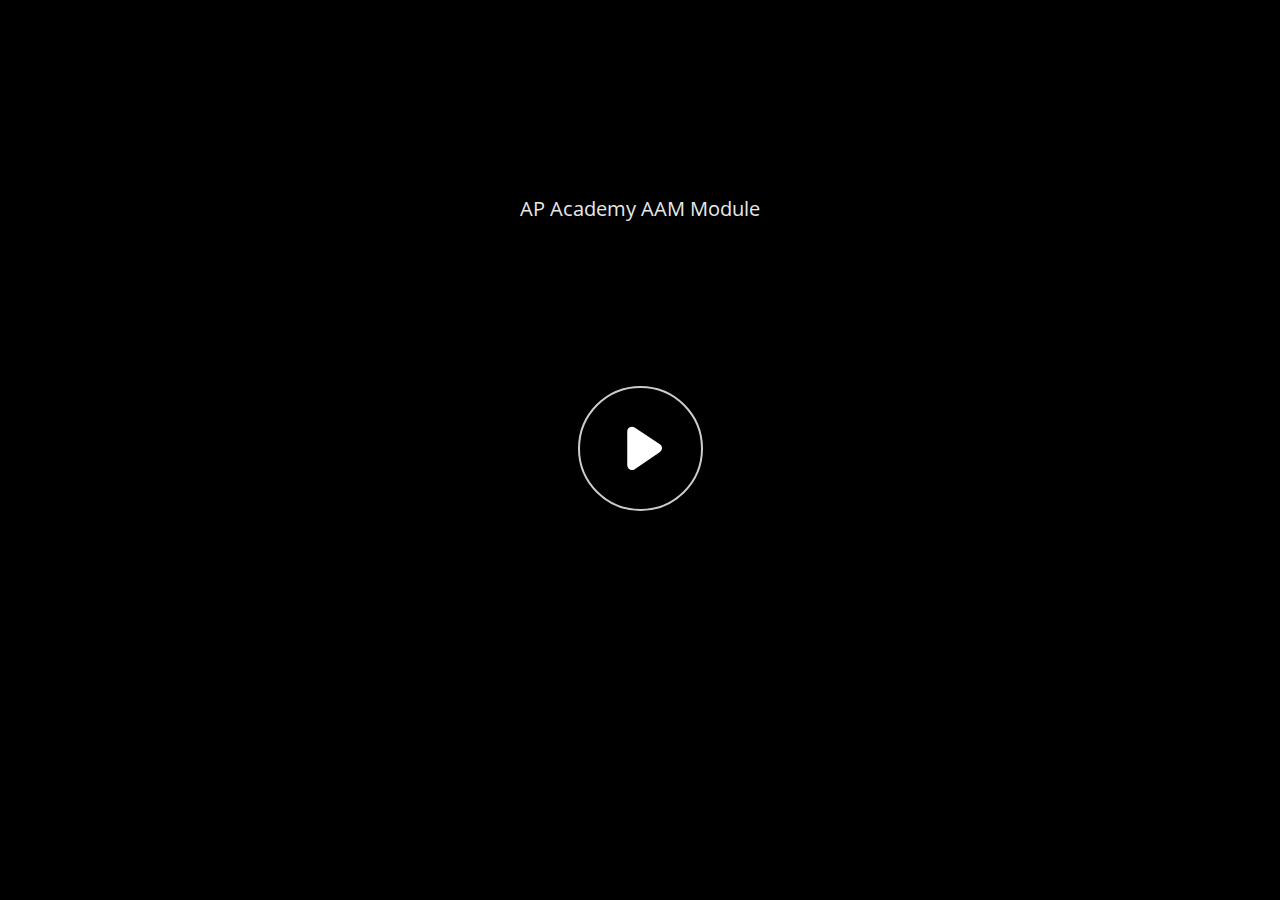
==== story.html @ 5a3a5e27 "Oleh" ====
<!doctype html>
<html lang="en-US">
<head>
  <meta charset="utf-8">
  <!-- Created using Storyline 360 - http://www.articulate.com  -->
  <!-- version: 3.65.28121.0 -->
  <title> AP Academy AAM Module</title>
  <meta http-equiv="x-ua-compatible" content="IE=edge"/>
  <meta name="viewport" content="width=device-width,initial-scale=1,user-scalable=no,shrink-to-fit=no,minimal-ui"/>
  <meta name="apple-mobile-web-app-capable" content="yes"/>
  <style>
    html, body { height: 100%; padding: 0; margin: 0 }
    #app { height: 100%; width: 100%; }
  </style>

  <script>
    window.DS = {};
    window.globals = {
      DATA_PATH_BASE: '',
      HAS_FRAME: true,
      HAS_SLIDE: true,

      lmsPresent: false,
      tinCanPresent: false,
      cmi5Present: false,
      aoSupport: false,
      scale: 'noscale',
      captureRc: false,
      browserSize: 'optimal',
      bgColor: '#FFFFFF',
      features: 'AccessibleVideo,InsertSvgPicture,LayerPresentAsDialog,MultipleQuizTracking,QuestionCorrectVariable,UpdatedThemeEditor',
      themeName: 'unified',
      preloaderColor: '#8C8C8C',
      suppressAnalytics: false,
      productChannel: 'stable',
      publishSource: 'storyline',
      aid: 'aid|6719216d-f99c-485b-b03f-3859080e1500',
      cid: '6fb1d70c-1458-431a-b708-6797d28e910f',
      playerVersion: '3.65.28121.0',
      publishTimestamp: '2022-06-22T21:04:27.3573836Z',
      maxIosVideoElements: 10,

      
      parseParams: function(qs) {
        if (window.globals.parsedParams != null) {
          return window.globals.parsedParams;
        }
        qs = (qs || window.location.search.substr(1)).split('+').join(' ');
        var params = {},
            tokens,
            re = /[?&]?([^=]+)=([^&]*)/g;

        while (tokens = re.exec(qs)) {
          params[decodeURIComponent(tokens[1]).trim()] =
            decodeURIComponent(tokens[2]).trim();
        }
        window.globals.parsedParams = params;
        return params;
      }

    };
  </script>
  <script>
    var isIe11 = ('ActiveXObject' in window || window.MSBlobBuilder != null)
      && window.msCrypto != null && !window.ActiveXObject;
    if (isIe11 && window.globals.features.indexOf('IE11Warning') != -1) {
      window.globals.unsupportedBrowser = true;
      document.write(atob('[base64]'));
    }
  </script>
  
  <script>window.THREE = { };</script>
  
</head>
<body style="background: #FFFFFF" class="cs-HTML theme-unified">
  <!-- 360 -->
  <script>!function(e){var i=/iPhone/i,o=/iPod/i,n=/iPad/i,t=/(?=.*\bAndroid\b)(?=.*\bMobile\b)/i,d=/Android/i,s=/(?=.*\bAndroid\b)(?=.*\bSD4930UR\b)/i,b=/(?=.*\bAndroid\b)(?=.*\b(?:KFOT|KFTT|KFJWI|KFJWA|KFSOWI|KFTHWI|KFTHWA|KFAPWI|KFAPWA|KFARWI|KFASWI|KFSAWI|KFSAWA)\b)/i,r=/IEMobile/i,h=/(?=.*\bWindows\b)(?=.*\bARM\b)/i,a=/BlackBerry/i,l=/BB10/i,p=/Opera Mini/i,f=/(CriOS|Chrome)(?=.*\bMobile\b)/i,u=/(?=.*\bFirefox\b)(?=.*\bMobile\b)/i,c=new RegExp("(?:Nexus 7|BNTV250|Kindle Fire|Silk|GT-P1000)","i"),w=function(e,i){return e.test(i)},A=function(e){var A=e||navigator.userAgent,v=A.split("[FBAN");if(void 0!==v[1]&&(A=v[0]),this.apple={phone:w(i,A),ipod:w(o,A),tablet:!w(i,A)&&w(n,A),device:w(i,A)||w(o,A)||w(n,A)},this.amazon={phone:w(s,A),tablet:!w(s,A)&&w(b,A),device:w(s,A)||w(b,A)},this.android={phone:w(s,A)||w(t,A),tablet:!w(s,A)&&!w(t,A)&&(w(b,A)||w(d,A)),device:w(s,A)||w(b,A)||w(t,A)||w(d,A)},this.windows={phone:w(r,A),tablet:w(h,A),device:w(r,A)||w(h,A)},this.other={blackberry:w(a,A),blackberry10:w(l,A),opera:w(p,A),firefox:w(u,A),chrome:w(f,A),device:w(a,A)||w(l,A)||w(p,A)||w(u,A)||w(f,A)},this.seven_inch=w(c,A),this.any=this.apple.device||this.android.device||this.windows.device||this.other.device||this.seven_inch,this.phone=this.apple.phone||this.android.phone||this.windows.phone,this.tablet=this.apple.tablet||this.android.tablet||this.windows.tablet,"undefined"==typeof window)return this},v=function(){var e=new A;return e.Class=A,e};"undefined"!=typeof module&&module.exports&&"undefined"==typeof window?module.exports=A:"undefined"!=typeof module&&module.exports&&"undefined"!=typeof window?module.exports=v():"function"==typeof define&&define.amd?define("isMobile",[],e.isMobile=v()):e.isMobile=v()}(this);
    window.isMobile.apple.tablet = window.isMobile.apple.tablet ||
      (navigator.platform === 'MacIntel' && navigator.maxTouchPoints > 1);
    window.isMobile.apple.device = window.isMobile.apple.device || window.isMobile.apple.tablet;
    window.isMobile.tablet = window.isMobile.tablet || window.isMobile.apple.tablet;
    window.isMobile.any = window.isMobile.any || window.isMobile.apple.tablet;
  </script>

  <div id="focus-sink" tabindex="-1"></div>

  <div id="preso"></div>
  <script>
    (function() {

      var classTypes = [ 'desktop', 'mobile', 'phone', 'tablet' ];

      var addDeviceClasses = function(prefix, testObj) {
        var curr, i;
        for (i = 0; i < classTypes.length; i++) {
          curr = classTypes[i];
          if (testObj[curr]) {
            document.body.classList.add(prefix + curr);
          }
        }
      };

      var params = window.globals.parseParams(),
          isDevicePreview = params.devicepreview === '1',
          isPhoneOverride = params.deviceType === 'phone' || (isDevicePreview && params.phone == '1'),
          isTabletOverride = (params.deviceType === 'tablet' || isDevicePreview) && !isPhoneOverride,
          isMobileOverride = isPhoneOverride || isTabletOverride;

      var deviceView = {
        desktop: !window.isMobile.any && !isMobileOverride,
        mobile: window.isMobile.any || isMobileOverride,
        phone: isPhoneOverride || (window.isMobile.phone && !isTabletOverride),
        tablet: isTabletOverride || window.isMobile.tablet
      };

      window.globals.deviceView = deviceView;
      window.isMobile.desktop = !window.isMobile.any;
      window.isMobile.mobile = window.isMobile.any;

      addDeviceClasses('view-', deviceView);

    })();
  </script>
  
  <script src='story_content/user.js' type=text/javascript></script>
  <div class="slide-loader"></div>

  <script>
    var doc = document, loader = doc.body.querySelector('.slide-loader'); [ 1, 2, 3 ].forEach(function(n) { var d = doc.createElement('div'); d.style.backgroundColor = window.globals.preloaderColor; d.classList.add('mobile-loader-dot'); d.classList.add('dot' + n); loader.appendChild(d); });
  </script>

  <div class="mobile-load-title-overlay" style="display: none">
    <div class="mobile-load-title"> AP Academy AAM Module</div>
  </div>

  <div class="mobile-chrome-warning"></div>

  <div class="warn-connection-dialog" style="display:none">
  <div class="warn-connection-content">
    <p>Internet connection lost. Please check your connection.</p>
    <p class="warn-connection-status"></p>
    <div class="warn-ui">
      <button class="connection-retry">Retry</button>
    </div>
  </div>
</div>

<style>
  .warn-connection-dialog {
    background: rgba(0, 0, 0, 0.2);
    position: fixed;
    left: 0;
    top: 0;
    width: 100%;
    height: 100%;
    z-index: 999;
  }
  .warn-connection-content {
    position: absolute;
    width: 80%;
    max-width: 450px;
    min-width: 350px;
    background: white;
    border: 1px solid black;
    color: black;
    min-height: 150px;
    padding: 1em;
    left: 50%;
    top: 50%;
    transform : translate(-50%, -50%);
  }
  .warn-connection-dialog button {
    position: relative;
    padding: .5em;
    cursor: pointer;
  }
  .warn-ui {
    position: absolute;
    bottom: 1em;
    width: 100%;
  }
  .warn-connection-status {
    color: red;
  }
</style>

<script>
  (function() {

    // @TODO this is POC code and can be cleaned up a bit more if we move forward
    // with the feature
    var CHECK_CONNECTION_TICK = 500;
    var RESTART_CHECK = 500; // for firefox
    var MESSAGE_DELAY = 200;

    var noConnection = 'no connection...'

    var warnEl = document.querySelector('.warn-connection-dialog');
    var retryEl = document.querySelector('.connection-retry');
    var statusEl = document.querySelector('.warn-connection-status');

    var controller;
    var checking = false;
    var warningShown;

    function checkConnection(sucessMethod) {
      checking = true;
      if (controller) {
        controller.abort();
      }

      controller = new AbortController();
      var signal = controller.signal;
      var done;

      // when the internet first goes out, firefox needs another
      // `fetch` request to start checking again for some reason
      if (window.navigator.userAgent.toLowerCase().includes('firefox')) {
        setTimeout(function() {
          if (!done) {
            checkConnection();
          }
        }, RESTART_CHECK);
      }

      fetch('./story_content/thumbnail.jpg', {
        method: 'GET',
        mode: 'cors',
        cache: 'no-cache',
        signal: signal
      }).then(function(result) {
        if (result.status >= 200 && result.status < 300) {
          if (sucessMethod) { sucessMethod(); }
        } else {
          statusEl.innerHTML = noConnection;
          showWarning();
        }
        checking = false;
        done = true;
      }).catch(function(err) {
        if (err.name === 'TypeError') {
          statusEl.innerHTML = noConnection;
          showWarning();
          done = true;
          checking = false;
        }
      });
    }

    function showWarning(btn) {
      warningShown = true;
      warnEl.style.display = 'block';
      statusEl.innerHTML = noConnection;
    }

    statusEl.innerHTML = noConnection;
    retryEl.addEventListener('click', function() {
      statusEl.innerHTML = 'trying to connect...';
      setTimeout(function() {
        checkConnection(function() {
          warningShown = false;
          warnEl.style.display = 'none';
          statusEl.innerHTML = 'connected!';
        });
      },  MESSAGE_DELAY);
    });

    if (window.AbortController != null && window.location.protocol != 'file:') {
      setInterval(function() {
        if (DS.flagManager && !DS.flagManager.hasFlag(DS.flagManager.constants.CONNECTION_MESSAGES)) {
          return;
        }

        if (!warningShown && !checking) {
          checkConnection();
        }

      }, CHECK_CONNECTION_TICK);
    }
  })();
</script>


  <script>
    
    if (window.autoSpider && window.vInterfaceObject) {
      document.querySelector('.mobile-load-title-overlay').style.display = 'none';
    }
  </script>

  

  <link rel="stylesheet" href="html5/data/css/output.min.css" data-noprefix/>
</body>
<script src="html5/lib/scripts/bootstrapper.min.js"></script>
</html>
---- html5/data/css/output.min.css ----
@font-face {
  font-family: 'Open SansBold CharsBold100BD7B8';
  src: url('[data-uri]');
  font-style: normal;
  font-weight: normal;
}
@font-face {
  font-family: 'Open Sans Charset1_ 6HI886CE0E7';
  src: url('[data-uri]');
  font-style: normal;
  font-weight: normal;
}
@font-face {
  font-family: 'Arial Charset1_ 5eZinfs8BCC312D';
  src: url('[data-uri]');
  font-style: normal;
  font-weight: normal;
}
@font-face {
  font-family: 'Open SansItalic CItalicD6484AB7';
  src: url('[data-uri]');
  font-style: normal;
  font-weight: normal;
}
@font-face {
  font-family: 'Bradley Hand ITCBolBoldFB413A21';
  src: url('[data-uri]');
  font-style: normal;
  font-weight: normal;
}
@font-face {
  font-family: 'Bradley Hand ITC Charse5E2881C7';
  src: url('[data-uri]');
  font-style: normal;
  font-weight: normal;
}
@font-face {
  font-family: 'Open Sans Charset0_v9TY33EDE6F2';
  src: url('[data-uri]');
  font-style: normal;
  font-weight: normal;
}
@font-face {
  font-family: 'Open SansBold CharsBoldE47A47C6';
  src: url('[data-uri]');
  font-style: normal;
  font-weight: normal;
}
@font-face {
  font-family: 'Bradley Hand ITC Charse60BF0E80';
  src: url('[data-uri]');
  font-style: normal;
  font-weight: normal;
}
@font-face {
  font-family: 'Bradley Hand ITCBolBoldE783CC38';
  src: url('[data-uri]');
  font-style: normal;
  font-weight: normal;
}
.cs-HTML {
  background: rgba(255, 255, 255, 1);
}
.cs-npnxnanbnsnfns00000000111 .cs-infopanel  {
  box-shadow: 0 1px 0 rgba(0, 0, 0, 0);
  background: rgba(255, 255, 255, 1);
}
.cs-npnxnanbnsnfns00000000111 .cs-infopanel .cs-link {
  color: rgba(88, 88, 88, 1);
}
.cs-npnxnanbnsnfns00000000111 .cs-infopanel .cs-link:hover {
  color: rgba(255, 255, 255, 1);
}
.cs-npnxnanbnsnfns00000000111 .cs-infopanel .cs-name {
  color: rgba(68, 68, 68, 1);
}
.cs-npnxnanbnsnfns00000000111 .cs-infopanel .cs-title {
  color: rgba(153, 153, 153, 1);
}
.cs-npnxnanbnsnfns00000000111 .cs-infopanelpopup  {
  box-shadow: 0 1px 0 rgba(0, 0, 0, 0);
  background: rgba(0, 0, 0, 0);
}
.cs-npnxnanbnsnfns00000000111 .cs-infopanelpopup .cs-link {
  color: rgba(255, 0, 0, 1);
}
.cs-npnxnanbnsnfns00000000111 .cs-infopanelpopup .cs-link:hover {
  color: rgba(255, 255, 255, 1);
}
.cs-npnxnanbnsnfns00000000111 .cs-infopanelpopup .cs-name {
  color: rgba(255, 255, 255, 1);
}
.cs-npnxnanbnsnfns00000000111 .cs-infopanelpopup .cs-bio {
  color: rgba(88, 88, 88, 1);
}
.cs-npnxnanbnsnfns00000000111 .cs-timer  {
  color: rgba(88, 88, 88, 1);
}
.cs-npnxnanbnsnfns00000000111 .cs-duration stop:first-child {
  stop-color: rgba(220, 220, 220, 1);
}
.cs-npnxnanbnsnfns00000000111 .cs-duration stop:last-child {
  stop-color: rgba(220, 220, 220, 1);
}
.cs-npnxnanbnsnfns00000000111 .cs-elapsed stop:first-child {
  stop-color: rgba(254, 227, 71, 1);
}
.cs-npnxnanbnsnfns00000000111 .cs-elapsed stop:last-child {
  stop-color: rgba(254, 227, 71, 1);
}
.cs-npnxnanbnsnfns00000000111 .cs-timer .cs-pie .cs-innerstroke {
  stroke: rgba(199, 199, 199, 1);
}
.cs-npnxnanbnsnfns00000000111 .cs-timer .cs-pie .cs-innerborder {
  stroke: rgba(255, 255, 255, 1);
}
.cs-npnxnanbnsnfns00000000111 .cs-window  {
  box-shadow: 0 8px 5px rgba(0, 0, 0, 0.2);
  border-color: rgba(49, 99, 0, 1);
  background: rgba(250, 250, 250, 1);
  color: rgba(70, 70, 70, 1);
}
.cs-npnxnanbnsnfns00000000111 .cs-window .cs-diva {
  border-color: rgba(0, 0, 0, 0);
}
.cs-npnxnanbnsnfns00000000111 .cs-window .cs-divb {
  border-color: rgba(0, 0, 0, 0);
}
.cs-npnxnanbnsnfns00000000111 .cs-editor .cs-editor-slide {
  color: rgba(255, 255, 255, 1);
}
.cs-npnxnanbnsnfns00000000111 .cs-editor .cs-editor-html {
  color: rgba(70, 70, 70, 1);
}
.cs-npnxnanbnsnfns00000000111 .cs-editor .cs-editor-button {
  text-shadow: 0 1px 0 rgba(0, 0, 0, 0);
  color: rgba(255, 255, 255, 1);
  border-color: rgba(33, 68, 0, 1);
  background: rgba(60, 124, 0, 1);
}
.cs-npnxnanbnsnfns00000000111 .cs-editor .cs-editor-button:hover {
  background: rgba(66, 142, 0, 1);
}
.cs-npnxnanbnsnfns00000000111 .cs-editor .cs-editor-button:active {
  background: rgba(46, 93, 0, 1);
}
.cs-npnxnanbnsnfns00000000111 .cs-listitem  {
  color: rgba(70, 70, 70, 1);
  border-color: none;
  border: 1px solid transparent;
}
.cs-npnxnanbnsnfns00000000111 .cs-listitem:hover {
  background: rgba(0, 0, 0, 0.05);
  border-color: rgba(142, 143, 142, 1) !important;
  border-width: 1px;
  border-radius: 2px;
  border-style: solid;
  box-sizing: border-box;
}
.cs-npnxnanbnsnfns00000000111 .cs-listitem.hover {
  background: rgba(0, 0, 0, 0.05);
  border-color: rgba(142, 143, 142, 1) !important;
  border-width: 1px;
  border-radius: 2px;
  border-style: solid;
  box-sizing: border-box;
}
.cs-npnxnanbnsnfns00000000111 .cs-glossary  {
  color: rgba(70, 70, 70, 1);
}
.cs-npnxnanbnsnfns00000000111 .cs-glossary .cs-scrolling-panel {
  background: rgba(0, 0, 0, 0);
}
.cs-npnxnanbnsnfns00000000111 .cs-glossary .cs-term.cs-selected .cs-choice-list-trigger {
  color: rgba(255, 255, 255, 1);
  background: rgba(255, 255, 255, 1);
}
.cs-npnxnanbnsnfns00000000111 .cs-glossary .cs-term.cs-selected .cs-choice-list-trigger:focus {
  color: rgba(255, 255, 255, 1);
  background: rgba(255, 255, 255, 1);
}
.cs-npnxnanbnsnfns00000000111 .cs-glossary .cs-term:hover .cs-choice-list-trigger {
  background: rgba(70, 70, 70, 1);
}
.cs-npnxnanbnsnfns00000000111 .cs-glossary .cs-term.hover .cs-choice-list-trigger {
  background: rgba(70, 70, 70, 1);
}
.cs-npnxnanbnsnfns00000000111 .cs-glossary .cs-term .cs-choice-list-trigger:focus {
  background: rgba(70, 70, 70, 1);
}
.cs-npnxnanbnsnfns00000000111 .cs-glossary .cs-diva {
  border-color: rgba(0, 0, 0, 0);
}
.cs-npnxnanbnsnfns00000000111 .cs-glossary .cs-divb {
  border-color: rgba(0, 0, 0, 0);
}
.cs-npnxnanbnsnfns00000000111 .cs-glossary .cs-divc {
  border-color: rgba(0, 0, 0, 0);
}
.cs-npnxnanbnsnfns00000000111 .cs-glossary .cs-heading {
  color: rgba(44, 47, 48, 1);
  font-weight: 700;
}
.note-content p span {
  color: rgba(70, 70, 70, 1);
  line-height: 1.4em;
  font-size: 103.769%;
}
.cs-npnxnanbnsnfns00000000111 .cs-resource .cs-separator {
  border-color: rgba(0, 0, 0, 0);
}
.cs-npnxnanbnsnfns00000000111 .cs-outline  {
  color: rgba(45, 45, 45, 1);
}
.cs-npnxnanbnsnfns00000000111 .cs-outline .cs-diva {
  border-color: rgba(0, 0, 0, 0);
}
.cs-npnxnanbnsnfns00000000111 .cs-outline .cs-divb {
  border-color: rgba(0, 0, 0, 0);
}
.cs-npnxnanbnsnfns00000000111 .cs-outline .cs-divc {
  border-color: rgba(0, 0, 0, 0);
}
.cs-npnxnanbnsnfns00000000111 .cs-outline .cs-search-filter:hover {
  color: rgba(0, 0, 0, 0);
}
.cs-npnxnanbnsnfns00000000111 .cs-outline .cs-search-filter.hover {
  color: rgba(0, 0, 0, 0);
}
.cs-npnxnanbnsnfns00000000111 .cs-transcript  {
  color: rgba(255, 255, 255, 1);
}
.cs-npnxnanbnsnfns00000000111 .cs-transcript .cs-div {
  border-color: rgba(0, 0, 0, 0);
}
.cs-npnxnanbnsnfns00000000111 .cs-tabs:not(.topmenu-item) {
  color: rgba(39, 43, 44, 1);
}
.cs-npnxnanbnsnfns00000000111 .cs-tabs .cs-inner-button:not(.topmenu-item) {
  text-shadow: 0 1px 0 rgba(0, 0, 0, 0);
}
.cs-npnxnanbnsnfns00000000111 .cs-tabs:hover:not(.topmenu-item) {
  color: rgba(39, 43, 44, 1);
}
.cs-npnxnanbnsnfns00000000111 .cs-tabs.cs-selected {
  background: rgba(0, 0, 0, 0);
  color: rgba(39, 43, 44, 1);
}
.cs-npnxnanbnsnfns00000000111 .cs-seekcontrol  {
  background: rgba(0, 0, 0, 0);
  border-color: rgba(0, 0, 0, 0);
}
.cs-npnxnanbnsnfns00000000111 .cs-seekcontrol .cs-button:hover .cs-icon {
  fill: rgba(255, 255, 255, 1);
}
.cs-npnxnanbnsnfns00000000111 .cs-seekcontrol .cs-button.hover .cs-icon {
  fill: rgba(255, 255, 255, 1);
}
.cs-npnxnanbnsnfns00000000111 .cs-seekcontrol .cs-button .cs-icon-shadow {
  fill: rgba(0, 0, 0, 0);
}
.cs-npnxnanbnsnfns00000000111 .cs-seekcontrol .cs-button .cs-icon {
  fill: rgba(140, 140, 140, 1);
}
.cs-npnxnanbnsnfns00000000111 .cs-seekcontrol .cs-seek .cs-fill {
  background: rgba(255, 255, 255, 0.6);
}
.cs-npnxnanbnsnfns00000000111 .cs-seekcontrol .cs-seek {
  background: rgba(142, 143, 142, 1);
  border-color: rgba(0, 0, 0, 0);
}
.cs-npnxnanbnsnfns00000000111 .cs-searchinput .cs-input {
  color: rgba(70, 70, 70, 1);
  border-color: rgba(0, 0, 0, 0);
  background: rgba(0, 0, 0, 0.05);
}
.cs-npnxnanbnsnfns00000000111 .cs-searchinput .cs-input:focus {
  color: rgba(44, 47, 48, 1);
  background: rgba(41, 41, 41, 1);
}
.cs-npnxnanbnsnfns00000000111 .cs-searchinput .cs-input:hover {
  box-shadow: inset 0 0 1px 0 rgba(69, 126, 19, 0);
}
.cs-npnxnanbnsnfns00000000111 .cs-searchinput .cs-input.hover {
  box-shadow: inset 0 0 1px 0 rgba(69, 126, 19, 0);
}
.cs-npnxnanbnsnfns00000000111 .cs-searchinput .cs-button .cs-icon {
  fill: rgba(88, 88, 88, 1);
}
.cs-npnxnanbnsnfns00000000111 .cs-searchinput .cs-button:hover {
  fill: rgba(63, 133, 0, 1);
}
.cs-npnxnanbnsnfns00000000111 .cs-searchinput .cs-button.hover {
  fill: rgba(63, 133, 0, 1);
}
.cs-npnxnanbnsnfns00000000111 .cs-menu  {
  box-shadow: 0 1px 0 rgba(0, 0, 0, 0);
  background: rgba(250, 250, 250, 1);
}
.cs-npnxnanbnsnfns00000000111 .cs-topmenu-item.active .cs-tab {
  background: rgba(250, 250, 250, 1);
}
.cs-npnxnanbnsnfns00000000111 .cs-logo  {
  box-shadow: 0 1px 0 rgba(37, 75, 0, 1);
  background: rgba(255, 255, 255, 0);
}
.cs-npnxnanbnsnfns00000000111 .cs-checkbox  {
  color: rgba(255, 255, 255, 1);
}
.cs-npnxnanbnsnfns00000000111 .cs-checkbox:hover {
  border-color: rgba(175, 221, 130, 1);
}
.cs-npnxnanbnsnfns00000000111 .cs-checkbox.hover {
  border-color: rgba(175, 221, 130, 1);
}
.cs-npnxnanbnsnfns00000000111 .cs-checkbox .cs-box {
  color: rgba(255, 255, 255, 1);
  border-color: rgba(42, 83, 0, 1);
}
.cs-npnxnanbnsnfns00000000111 .cs-checkbox .cs-box:checked::after {
  color: rgba(43, 196, 0, 1);
}
.cs-npnxnanbnsnfns00000000111 .cs-button  {
  text-shadow: 0 1px 0 rgba(0, 0, 0, 0);
  color: rgba(88, 88, 88, 1);
  border-color: rgba(0, 0, 0, 0);
  background: rgba(0, 0, 0, 0);
  box-shadow: 0 1px 0 rgba(0, 0, 0, 0);
}
.cs-npnxnanbnsnfns00000000111 .cs-button .cs-icon {
  fill: rgba(88, 88, 88, 1);
}
.cs-npnxnanbnsnfns00000000111 .cs-button .cs-icon-shadow {
  fill: rgba(0, 0, 0, 0);
}
.cs-npnxnanbnsnfns00000000111 .cs-button:hover {
  background: rgba(39, 43, 44, 1);
}
.cs-npnxnanbnsnfns00000000111 .cs-button.hover {
  background: rgba(39, 43, 44, 1);
}
.cs-npnxnanbnsnfns00000000111 .cs-button:active {
  background: rgba(0, 0, 0, 0);
}
.cs-npnxnanbnsnfns00000000111 .cs-button.cs-disabled:hover {
  background: rgba(0, 0, 0, 0);
}
.cs-npnxnanbnsnfns00000000111 .cs-button.cs-disabled.hover {
  background: rgba(0, 0, 0, 0);
}
.cs-npnxnanbnsnfns00000000111 .cs-button.cs-disabled:active {
  background: rgba(0, 0, 0, 0);
}
.cs-npnxnanbnsnfns00000000111 .cs-button.cs-volume:hover {
  background: rgba(0, 0, 0, 0);
}
.cs-npnxnanbnsnfns00000000111 .cs-button.cs-volume.hover {
  background: rgba(0, 0, 0, 0);
}
.cs-npnxnanbnsnfns00000000111 .cs-button.cs-volume:active {
  background: rgba(0, 0, 0, 0);
}
.cs-npnxnanbnsnfns00000000111.cs-base  {
  color: rgba(88, 88, 88, 1);
  border-color: rgba(255, 255, 255, 0);
  background: rgba(255, 255, 255, 1);
}
.cs-npnxnanbnsnfns00000000111.cs-base .cs-separator .cs-diva {
  background: rgba(250, 250, 250, 1);
}
.cs-npnxnanbnsnfns00000000111.cs-base .cs-separator .cs-divb {
  background: rgba(0, 0, 0, 0);
}
.cs-npnxnanbnsnfns00000000111.cs-base .cs-topmenu-item.active .cs-tab {
  border-color: rgba(250, 250, 250, 1);
}
.cs-npnxnanbnsnfns00000000111.cs-base .cs-topmenu-item.active .cs-panel {
  border-color: rgba(250, 250, 250, 1);
}
.cs-npnxnanbnsnfns00000000111.cs-base .cs-left {
  background: rgba(250, 250, 250, 1);
}
.cs-npnxnanbnsnfns00000000111.cs-base .cs-area-primary .cs-slide-container {
  background: rgba(255, 255, 255, 1);
}
.cs-npnxnanbnsnfns00000000111.cs-base.cs-custom-theme .cs-brandhighlight-bg {
  background: rgba(29, 170, 154, 1) !important;
}
.cs-npnxnanbnsnfns00000000111.cs-base.cs-custom-theme .cs-brandhighlight-secondary-bg {
  background: rgba(29, 170, 154, 1) !important;
}
.cs-npnxnanbnsnfns00000000111.cs-base.cs-custom-theme .cs-brandhighlight-border {
  border-color: rgba(29, 170, 154, 1) !important;
}
.cs-npnxnanbnsnfns00000000111.cs-base.cs-custom-theme .cs-brandhighlight-text {
  color: rgba(29, 170, 154, 1) !important;
}
.cs-npnxnanbnsnfns00000000111.cs-base.cs-custom-theme .cs-brandhighlight-fill {
  fill: rgba(29, 170, 154, 1) !important;
}
.cs-npnxnanbnsnfns00000000111.cs-base.cs-custom-theme .cs-listitem.cs-selected {
  background-color: rgba(0, 0, 0, 0.05) !important;
}
.cs-npnxnanbnsnfns00000000111 .cs-volume::-moz-range-thumb {
  border-color: rgba(43, 85, 0, 1);
  box-shadow: inset 0 0 1px 0 rgba(43, 85, 0, 1);
  background: rgba(255, 255, 255, 1);
}
.cs-npnxnanbnsnfns00000000111 .cs-volume::-ms-thumb {
  border-color: rgba(43, 85, 0, 1);
  box-shadow: inset 0 0 1px 0 rgba(43, 85, 0, 1);
  background: rgba(255, 255, 255, 1);
}
.cs-npnxnanbnsnfns00000000111 .cs-volume::-webkit-slider-thumb {
  border-color: rgba(43, 85, 0, 1);
  box-shadow: inset 0 0 1px 0 rgba(43, 85, 0, 1);
  background: rgba(255, 255, 255, 1);
}
.cs-npnxnanbnsnfns00000000111 .cs-volume::-moz-range-track {
  border-color: rgba(66, 140, 1, 1);
  background: rgba(142, 143, 142, 1);
}
.cs-npnxnanbnsnfns00000000111 .cs-volume::-ms-track {
  border-color: rgba(66, 140, 1, 1);
  background: rgba(142, 143, 142, 1);
}
.cs-npnxnanbnsnfns00000000111 .cs-volume::-webkit-slider-runnable-track {
  border-color: rgba(66, 140, 1, 1);
  background: rgba(142, 143, 142, 1);
}
body.show-focus .tab-focus-box {
  box-shadow: 0 0 0 1px rgba(255, 255, 0, 1), 0 0 0 3px rgba(0, 32, 96, 1), 0 0 5px 5px rgba(255, 255, 0, 1);
  border-color: transparent;
  outline: 2px transparent solid;
}
.skipnav {
  box-shadow: 0 0 0 1px rgba(255, 255, 0, 1), 0 0 0 3px rgba(0, 32, 96, 1), 0 0 5px 5px rgba(255, 255, 0, 1);
  border-color: transparent;
  outline: 2px transparent solid;
}
.cs-npnxnanbnsnfns00000000111 .cs-listitem:hover {
  color: none;
}
.cs-npnxnanbnsnfns00000000111 .cs-listitem.hover {
  color: none;
}
.cs-npnxnanbnsnfns00000000111 .cs-listitem.cs-viewed {
  color: #464646;
}
.cs-npnxnanbnsnfns00000000111 .cs-listitem {
  color: #464646;
}
.cs-npnxnanbnsnfns00000000111 .cs-listitem:hover .cs-icon-carrot * {
  fill: none;
}
.cs-npnxnanbnsnfns00000000111 .cs-listitem.hover .cs-icon-carrot * {
  fill: none;
}
.cs-npnxnanbnsnfns00000000111 .cs-listitem .cs-icon-carrot {
  color: none;
  top: calc(3px);
}
.cs-npnxnanbnsnfns00000000111 .cs-listitem .cs-icon-carrot .cs-shadow {
  color: #2C2F30;
}
.cs-npnxnanbnsnfns00000000111 .item-collapsible .is-scene {
  color: #2C2F30 !important;
  font-weight: 700;
}
.cs-npnxnanbnsnfns00000000111 .is-scene .cs-icon-carrot * {
  color: #2C2F30 !important;
  font-weight: 700;
}
.cs-npnxnanbnsnfns00000000111 .is-scene:not(.outline-links-collapse) > a {
  color: #2C2F30;
}
.cs-npnxnanbnsnfns00000000111 .is-scene:not(.outline-links-collapse) .cs-icon-carrot * {
  fill: none !important;
  color: #2C2F30 !important;
}
.cs-npnxnanbnsnfns00000000111 .tabs, .cs-npnxnanbnsnfns00000000111 .cs-logo {
  border-bottom: 1px solid rgba(142, 143, 142, 1);
}
.cs-npnxnanbnsnfns00000000111 .area-secondary-wrapper:after {
  background-image: url('[data-uri]');
  background-size: 100%;
}
.cs-npnxnanbnsnfns00000000111 .panel-footer {
  background: #FAFAFA;
}
.cs-npnxnanbnsnfns00000000111 #outline-search {
  background: rgba(0, 0, 0, 0.05);
  border-color: rgba(142, 143, 142, 1);
  border-width: 1px;
  border-style: solid;
}
.cs-npnxnanbnsnfns00000000111 .topmenu-panel #outline-search {
  background: #EAEAEA;
}
.cs-npnxnanbnsnfns00000000111 .search-icon circle, .cs-npnxnanbnsnfns00000000111 .search-icon path {
  stroke: #585858;
}
.cs-npnxnanbnsnfns00000000111 #outline-search input[type   =search] {
  color: #2C2F30;
}
.cs-npnxnanbnsnfns00000000111 #outline-search ::-webkit-input-placeholder {
  color: #464646 !important;
}
.cs-npnxnanbnsnfns00000000111 #outline-search :-ms-input-placeholder {
  color: #464646 !important;
}
.cs-npnxnanbnsnfns00000000111 #outline-search ::-moz-placeholder {
  color: #464646 !important;
  opacity: 1;
}
.cs-npnxnanbnsnfns00000000111 .cs-topmenu-item.active, body:not(.is-touchable-tablet) .cs-npnxnanbnsnfns00000000111 .cs-topmenu-item:hover {
  color: #272B2C;
}
.cs-npnxnanbnsnfns00000000111 .cs-topmenu-item.button-tapped {
  color: #272B2C;
}
.cs-npnxnanbnsnfns00000000111 .cs-topmenu-item.active .cs-tab, .cs-npnxnanbnsnfns00000000111 .cs-topmenu-item .cs-tab {
  background: transparent !important;
  border: none !important;
}
.cs-npnxnanbnsnfns00000000111 .top-tabs-drop-icon div {
  background: #585858;
}
.cs-npnxnanbnsnfns00000000111 .cs-panel.topmenu-panel .panel-content, .cs-npnxnanbnsnfns00000000111 .top-tabs-drop {
  background: #FAFAFA;
}
.cs-npnxnanbnsnfns00000000111 .cs-topmenu-item.active .cs-panel {
  background: #FAFAFA;
}
.cs-npnxnanbnsnfns00000000111 .cs-menu.topmenu-panel, .cs-npnxnanbnsnfns00000000111 .top-tabs-drop {
  border: 1px solid rgba(250, 250, 250, 1) !important;
  border-radius: 3px;
}
.cs-npnxnanbnsnfns00000000111 .resources .resources-list a:hover {
  background: rgba(0, 0, 0, 0.05);
}
body:not(.is-touchable-tablet) .cs-npnxnanbnsnfns00000000111 .resources .resources-list a:hover {
  background: rgba(0, 0, 0, 0.05);
}
.cs-npnxnanbnsnfns00000000111 .resources .resources-list a.hover {
  background: rgba(0, 0, 0, 0.05);
}
body:not(.is-touchable-tablet) .cs-npnxnanbnsnfns00000000111 .resources .resources-list a.hover {
  background: rgba(0, 0, 0, 0.05);
}
.cs-npnxnanbnsnfns00000000111 .resources .resources-list a.button-tapped {
  background: rgba(0, 0, 0, 0.05);
}
.cs-npnxnanbnsnfns00000000111 .cs-icon path, .cs-npnxnanbnsnfns00000000111 .cs-icon rect, .cs-npnxnanbnsnfns00000000111 .cs-icon polygon, .cs-npnxnanbnsnfns00000000111 .menu-icon-wrapper.menu-icon-wrapper-hover path {
  fill: #585858;
}
.cs-npnxnanbnsnfns00000000111 .cs-icon .icon-stroke-only {
  fill: none !important;
  stroke: #585858 !important;
}
body:not(.is-touchable-tablet) .cs-npnxnanbnsnfns00000000111 .cs-button:hover .cs-icon path, body:not(.is-touchable-tablet) .cs-npnxnanbnsnfns00000000111 .cs-button:hover .cs-icon rect, body:not(.is-touchable-tablet) .cs-npnxnanbnsnfns00000000111 .cs-button:hover .cs-icon polygon {
  fill: #272B2C;
}
body:not(.is-touchable-tablet) .cs-npnxnanbnsnfns00000000111 .cs-tabs:hover .search-icon circle, body:not(.is-touchable-tablet) .cs-npnxnanbnsnfns00000000111 .cs-tabs:hover .search-icon path {
  stroke: #272B2C;
}
.cs-npnxnanbnsnfns00000000111 .cs-button.button-tapped .cs-icon path, .cs-npnxnanbnsnfns00000000111 .cs-button.button-tapped .cs-icon rect, .cs-npnxnanbnsnfns00000000111 .cs-button.button-tapped .cs-icon polygon {
  fill: #272B2C;
}
body:not(.is-touchable-tablet) .cs-npnxnanbnsnfns00000000111 .cs-button:hover .cs-icon .icon-stroke-only {
  fill: none !important;
  stroke: #272B2C !important;
}
.cs-npnxnanbnsnfns00000000111 .cs-button:button-tapped .cs-icon .icon-stroke-only {
  fill: none !important;
  stroke: #272B2C !important;
}
.cs-npnxnanbnsnfns00000000111 .menu-icon-wrapper.menu-icon-wrapper-hover svg path {
  fill: #272B2C;
}
.floating-sidebar:not(.sidebar-closed) .cs-npnxnanbnsnfns00000000111 #hamburger .menu-icon-wrapper svg path {
  fill: #BABBBA;
}
.floating-sidebar:not(.sidebar-closed) .cs-npnxnanbnsnfns00000000111 #hamburger .menu-icon-wrapper.menu-icon-wrapper-hover svg path {
  fill: #F8F8F8;
}
.cs-npnxnanbnsnfns00000000111 .volume .btn:before {
  background-image: url('[data-uri]');
}
.cs-npnxnanbnsnfns00000000111 .volume-track {
  background: #8E8F8E;
}
.cs-npnxnanbnsnfns00000000111 .volume-icon circle {
  stroke: #585858;
}
.cs-npnxnanbnsnfns00000000111 .cs-settings > .settings-panel {
  background: #FAFAFA;
  border: 1px solid rgba(250, 250, 250, 1) !important;
  border-radius: 3px;
}
.cs-npnxnanbnsnfns00000000111 .cs-settings > .panel-down-arrow {
  fill: #FAFAFA;
}
.cs-npnxnanbnsnfns00000000111 .switch-toggle .border {
  stroke: #919191;
}
.cs-npnxnanbnsnfns00000000111 .switch-toggle .thumb-off .thumb {
  fill: #585858;
}
.cs-npnxnanbnsnfns00000000111 .switch-toggle .thumb-on .track {
  fill: rgba(29, 170, 154, 0.3);
}
.cs-npnxnanbnsnfns00000000111 .switch-toggle .thumb-off .track {
  fill: rgba(233, 233, 233, 1);
}
.cs-npnxnanbnsnfns00000000111 .switch-label {
  color: #464646;
}
.cs-npnxnanbnsnfns00000000111 .cs-panel .scrollarea-btn:after {
  background: rgba(88, 88, 88, 0.8);
}
.scrollarea-scrollbar:hover .scrollarea-btn:after, .scrollarea-scrollbar.highlight-scrollbar .scrollarea-btn:after {
  background: rgba(88, 88, 88, 0.8);
}
.floating-sidebar .sidebar-overlay {
  background: rgba(0, 0, 0, 0.85);
}
.cs-npnxnanbnsnfns00000000111 .overlay-message {
  background: rgba(0, 0, 0, 0.85);
}
.cs-npnxnanbnsnfns00000000111 .top-ui-bg, .cs-npnxnanbnsnfns00000000111 .bottom-ui-bg, .cs-npnxnanbnsnfns00000000111 .right-ui-bg, .cs-npnxnanbnsnfns00000000111 .left-ui-bg {
  background: rgba(255, 255, 255, 0.8);
}
.cs-npnxnanbnsnfns00000000111 .circle-progress-bg {
  fill: #FFFFFF;
}
.cs-npnxnanbnsnfns00000000111 .circle-progress-well {
  fill: #8E8F8E;
}
.cs-npnxnanbnsnfns00000000111 .circle-progress-pie {
  stroke: #8E8F8E;
}
.cs-npnxnanbnsnfns00000000111 .lightbox .option-pane {
  background: rgba(255, 255, 255, 0.8);
}
.cs-npnxnanbnsnfns00000000111 .lightbox .option-pane:before {
  background: #FFFFFF;
}
.cs-npnxnanbnsnfns00000000111 .message-window {
  background: #FAFAFA;
  border: 1px solid rgba(250, 250, 250, 1) !important;
  border-radius: 3px;
}
.cs-npnxnanbnsnfns00000000111 .message-window-header p, .cs-npnxnanbnsnfns00000000111 .message-window-text {
  color: #464646;
}
.cs-npnxnanbnsnfns00000000111 .message-window-header p {
  border-bottom: 1px solid rgba(70, 70, 70, 1);
}
.cs-npnxnanbnsnfns00000000111 .message-window button.slide-object-button {
  border: 1px solid rgba(70, 70, 70, 1) !important;
}
.cs-npnxnanbnsnfns00000000111 .message-window button.slide-object-button:hover {
  background: rgba(0, 0, 0, 0.05) !important;
}
.message-window .slide-object-button tspan, .message-window .slide-object-button-text tspan {
  fill: #464646 !important;
}
body:not(.is-touchable-tablet) .cs-npnxnanbnsnfns00000000111 .cs-button:hover .text {
  color: #272B2C;
}
.cs-npnxnanbnsnfns00000000111 .cs-button.button-tapped .text {
  color: #272B2C;
}
.cs-npnxnanbnsnfns00000000111.cs-base {
  background: #FFFFFF;
}
.cs-npnxnanbnsnfns00000000111 .cs-menu {
  background: transparent;
}
.cs-npnxnanbnsnfns00000000111 .progress-bar .progress-bar-fill:after {
  background: #1DAA9A !important;
}
.cs-npnxnanbnsnfns00000000111 .volume-dot {
  background: #1DAA9A !important;
}
.fn-npnxnanbsnfns10111001111 {
  font-family: 'Open SansD6FFC9F9';
  -webkit-font-variant-ligatures: no-common-ligatures;
  font-variant-ligatures: no-common-ligatures;
}
.fn-pxabnsnfns10111001111 {
  font-family: 'Open SansD6FFC9F9';
  -webkit-font-variant-ligatures: no-common-ligatures;
  font-variant-ligatures: no-common-ligatures;
}
.fn-npxnabnsnfns10111001111 {
  font-family: 'Open SansD6FFC9F9';
  -webkit-font-variant-ligatures: no-common-ligatures;
  font-variant-ligatures: no-common-ligatures;
}
.fn-npnxnanbnsnfns10111001111 {
  font-family: 'Open SansD6FFC9F9';
  -webkit-font-variant-ligatures: no-common-ligatures;
  font-variant-ligatures: no-common-ligatures;
}
.fn-pxabnsnfns10111001110 {
  font-family: 'Open SansD6FFC9F9';
  -webkit-font-variant-ligatures: no-common-ligatures;
  font-variant-ligatures: no-common-ligatures;
}
.fn-npnxnanbnsnfns00000000111 {
  font-family: 'Open SansD6FFC9F9';
  -webkit-font-variant-ligatures: no-common-ligatures;
  font-variant-ligatures: no-common-ligatures;
}
.fn-pxabsnfns10111001111 {
  font-family: 'Open SansD6FFC9F9';
  -webkit-font-variant-ligatures: no-common-ligatures;
  font-variant-ligatures: no-common-ligatures;
}
.fn-npnxnanbnsnfns00001001111 {
  font-family: 'Open SansD6FFC9F9';
  -webkit-font-variant-ligatures: no-common-ligatures;
  font-variant-ligatures: no-common-ligatures;
}
@font-face {
  font-family: 'Open SansD6FFC9F9';
  src: url('[data-uri]');
  font-style: normal;
  font-weight: bold;
}
@font-face {
  font-family: 'Open SansD6FFC9F9';
  src: url('[data-uri]');
  font-style: normal;
  font-weight: normal;
}
@font-face {
  font-family: 'Open SansD6FFC9F9';
  src: url('[data-uri]');
  font-style: italic;
  font-weight: normal;
}
@font-face {
  font-family: 'ArialAAC91016';
  src: url('[data-uri]');
  font-style: normal;
  font-weight: normal;
}
.cs-ResumePromptSlide .cs-5lBGR2bBFDo-ResumePromptSlide-btn0 {
  color: rgba(255, 255, 255, 1);
  border-color: rgba(33, 68, 0, 1);
  background: rgba(60, 124, 0, 1);
  text-shadow: 0 1px 0 rgba(0, 0, 0, 0);
}
.cs-ResumePromptSlide .cs-5lBGR2bBFDo-ResumePromptSlide-btn0 .cs-html {
  color: rgba(70, 70, 70, 1);
}
.cs-ResumePromptSlide .cs-5lBGR2bBFDo-ResumePromptSlide-btn0 .cs-slide {
  border-color: rgba(255, 255, 255, 1);
}
.cs-ResumePromptSlide .cs-5lBGR2bBFDo-ResumePromptSlide-btn0:hover {
  background: rgba(66, 142, 0, 1);
}
.cs-ResumePromptSlide .cs-5lBGR2bBFDo-ResumePromptSlide-btn0:active {
  background: rgba(46, 93, 0, 1);
}
.cs-ResumePromptSlide .cs-5lBGR2bBFDo-ResumePromptSlide-btn1 {
  color: rgba(255, 255, 255, 1);
  border-color: rgba(33, 68, 0, 1);
  background: rgba(60, 124, 0, 1);
  text-shadow: 0 1px 0 rgba(0, 0, 0, 0);
}
.cs-ResumePromptSlide .cs-5lBGR2bBFDo-ResumePromptSlide-btn1 .cs-html {
  color: rgba(70, 70, 70, 1);
}
.cs-ResumePromptSlide .cs-5lBGR2bBFDo-ResumePromptSlide-btn1 .cs-slide {
  border-color: rgba(255, 255, 255, 1);
}
.cs-ResumePromptSlide .cs-5lBGR2bBFDo-ResumePromptSlide-btn1:hover {
  background: rgba(66, 142, 0, 1);
}
.cs-ResumePromptSlide .cs-5lBGR2bBFDo-ResumePromptSlide-btn1:active {
  background: rgba(46, 93, 0, 1);
}
.cs-ExternalInterfaceErrorSlide .cs-buttonOK {
  color: rgba(255, 255, 255, 1);
  border-color: rgba(33, 68, 0, 1);
  background: rgba(60, 124, 0, 1);
  text-shadow: 0 1px 0 rgba(0, 0, 0, 0);
}
.cs-ExternalInterfaceErrorSlide .cs-buttonOK .cs-html {
  color: rgba(70, 70, 70, 1);
}
.cs-ExternalInterfaceErrorSlide .cs-buttonOK .cs-slide {
  border-color: rgba(255, 255, 255, 1);
}
.cs-ExternalInterfaceErrorSlide .cs-buttonOK:hover {
  background: rgba(66, 142, 0, 1);
}
.cs-ExternalInterfaceErrorSlide .cs-buttonOK:active {
  background: rgba(46, 93, 0, 1);
}
.cs-InvalidPromptSlide .cs-5lBGR2bBFDo-InvalidPromptSlide-btn0 {
  color: rgba(255, 255, 255, 1);
  border-color: rgba(33, 68, 0, 1);
  background: rgba(60, 124, 0, 1);
  text-shadow: 0 1px 0 rgba(0, 0, 0, 0);
}
.cs-InvalidPromptSlide .cs-5lBGR2bBFDo-InvalidPromptSlide-btn0 .cs-html {
  color: rgba(70, 70, 70, 1);
}
.cs-InvalidPromptSlide .cs-5lBGR2bBFDo-InvalidPromptSlide-btn0 .cs-slide {
  border-color: rgba(255, 255, 255, 1);
}
.cs-InvalidPromptSlide .cs-5lBGR2bBFDo-InvalidPromptSlide-btn0:hover {
  background: rgba(66, 142, 0, 1);
}
.cs-InvalidPromptSlide .cs-5lBGR2bBFDo-InvalidPromptSlide-btn0:active {
  background: rgba(46, 93, 0, 1);
}
.cs-PrintPromptSlide .cs-5lBGR2bBFDo-PrintPromptSlide-btn0 {
  color: rgba(255, 255, 255, 1);
  border-color: rgba(33, 68, 0, 1);
  background: rgba(60, 124, 0, 1);
  text-shadow: 0 1px 0 rgba(0, 0, 0, 0);
}
.cs-PrintPromptSlide .cs-5lBGR2bBFDo-PrintPromptSlide-btn0 .cs-html {
  color: rgba(70, 70, 70, 1);
}
.cs-PrintPromptSlide .cs-5lBGR2bBFDo-PrintPromptSlide-btn0 .cs-slide {
  border-color: rgba(255, 255, 255, 1);
}
.cs-PrintPromptSlide .cs-5lBGR2bBFDo-PrintPromptSlide-btn0:hover {
  background: rgba(66, 142, 0, 1);
}
.cs-PrintPromptSlide .cs-5lBGR2bBFDo-PrintPromptSlide-btn0:active {
  background: rgba(46, 93, 0, 1);
}
.cs-ScrollPromptSlide .cs-5lBGR2bBFDo-ScrollPromptSlide-btn0 {
  color: rgba(255, 255, 255, 1);
  border-color: rgba(33, 68, 0, 1);
  background: rgba(60, 124, 0, 1);
  text-shadow: 0 1px 0 rgba(0, 0, 0, 0);
}
.cs-ScrollPromptSlide .cs-5lBGR2bBFDo-ScrollPromptSlide-btn0 .cs-html {
  color: rgba(70, 70, 70, 1);
}
.cs-ScrollPromptSlide .cs-5lBGR2bBFDo-ScrollPromptSlide-btn0 .cs-slide {
  border-color: rgba(255, 255, 255, 1);
}
.cs-ScrollPromptSlide .cs-5lBGR2bBFDo-ScrollPromptSlide-btn0:hover {
  background: rgba(66, 142, 0, 1);
}
.cs-ScrollPromptSlide .cs-5lBGR2bBFDo-ScrollPromptSlide-btn0:active {
  background: rgba(46, 93, 0, 1);
}
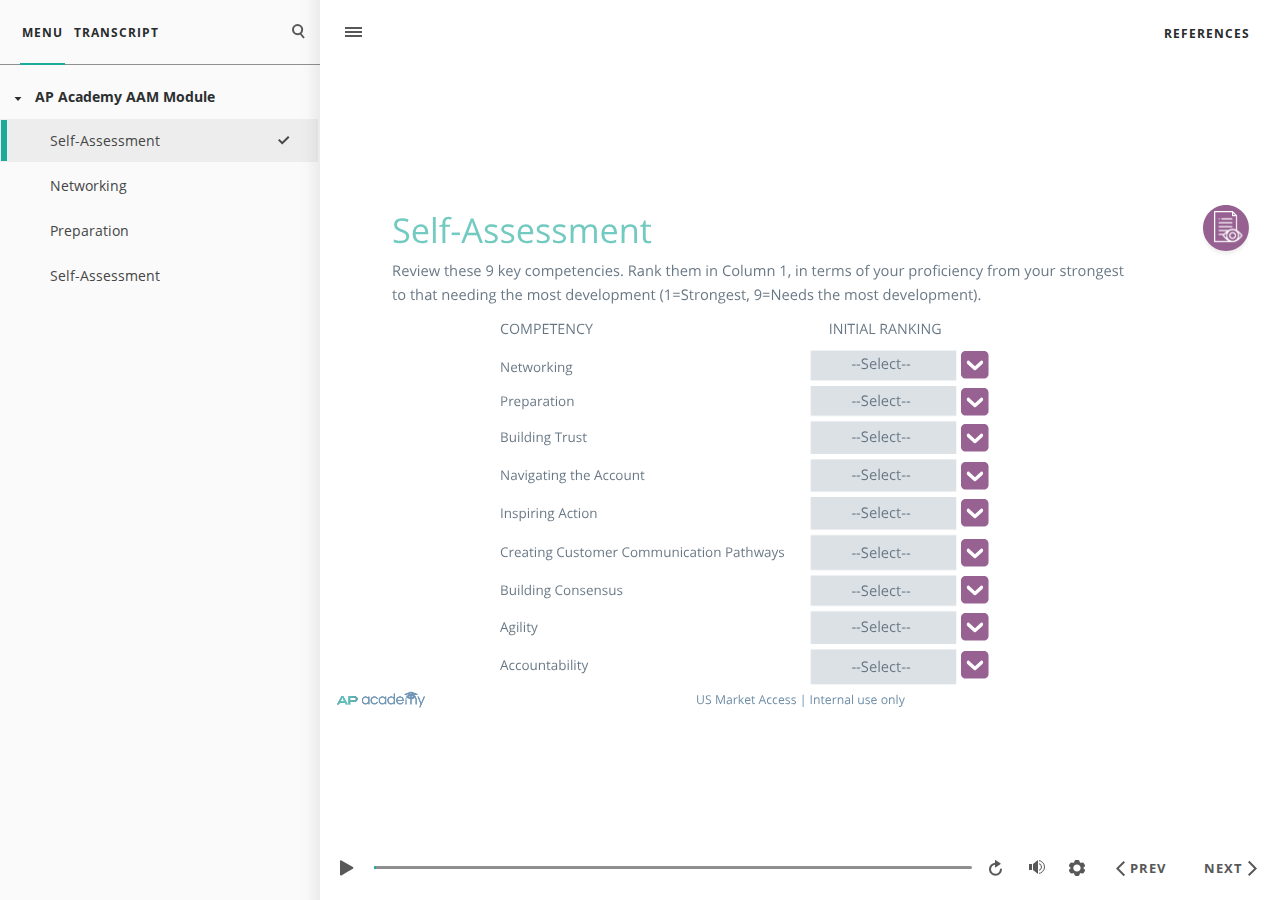
==== commit 91032112: "Oleh" ====
--- a/story.html
+++ b/story.html
@@ -35,9 +35,9 @@
       productChannel: 'stable',
       publishSource: 'storyline',
       aid: 'aid|6719216d-f99c-485b-b03f-3859080e1500',
-      cid: '6fb1d70c-1458-431a-b708-6797d28e910f',
+      cid: '871de0bb-0f78-41f7-8141-734d0c1cb2c5',
       playerVersion: '3.65.28121.0',
-      publishTimestamp: '2022-06-22T21:04:27.3573836Z',
+      publishTimestamp: '2022-06-25T12:07:30.4433286Z',
       maxIosVideoElements: 10,
 
       
--- a/html5/data/css/output.min.css
+++ b/html5/data/css/output.min.css
@@ -1,36 +1,24 @@
 @font-face {
-  font-family: 'Open SansBold CharsBold100BD7B8';
-  src: url('[data-uri]');
-  font-style: normal;
-  font-weight: normal;
-}
-@font-face {
-  font-family: 'Open Sans Charset1_ 6HI886CE0E7';
-  src: url('[data-uri]');
-  font-style: normal;
-  font-weight: normal;
-}
-@font-face {
-  font-family: 'Arial Charset1_ 5eZinfs8BCC312D';
+  font-family: 'Open Sans Charset1_ 5fU3A5BCBCB';
+  src: url('[data-uri]');
+  font-style: normal;
+  font-weight: normal;
+}
+@font-face {
+  font-family: 'Open SansBold CharsBoldF79C2333';
+  src: url('[data-uri]');
+  font-style: normal;
+  font-weight: normal;
+}
+@font-face {
+  font-family: 'Arial Charset1_ 64Ruwc2310BA9A7';
   src: url('[data-uri]');
   font-style: normal;
   font-weight: normal;
 }
 @font-face {
-  font-family: 'Open SansItalic CItalicD6484AB7';
+  font-family: 'Open SansItalic CItalic6502A039';
   src: url('[data-uri]');
-  font-style: normal;
-  font-weight: normal;
-}
-@font-face {
-  font-family: 'Bradley Hand ITCBolBoldFB413A21';
-  src: url('[data-uri]');
-  font-style: normal;
-  font-weight: normal;
-}
-@font-face {
-  font-family: 'Bradley Hand ITC Charse5E2881C7';
-  src: url('[data-uri]');
   font-style: normal;
   font-weight: normal;
 }
@@ -41,115 +29,109 @@
   font-weight: normal;
 }
 @font-face {
+  font-family: 'Consolas Charset0_v9uAPD3581427';
+  src: url('[data-uri]');
+  font-style: normal;
+  font-weight: normal;
+}
+@font-face {
   font-family: 'Open SansBold CharsBoldE47A47C6';
-  src: url('[data-uri]');
-  font-style: normal;
-  font-weight: normal;
-}
-@font-face {
-  font-family: 'Bradley Hand ITC Charse60BF0E80';
-  src: url('[data-uri]');
-  font-style: normal;
-  font-weight: normal;
-}
-@font-face {
-  font-family: 'Bradley Hand ITCBolBoldE783CC38';
-  src: url('[data-uri]');
+  src: url('[data-uri]